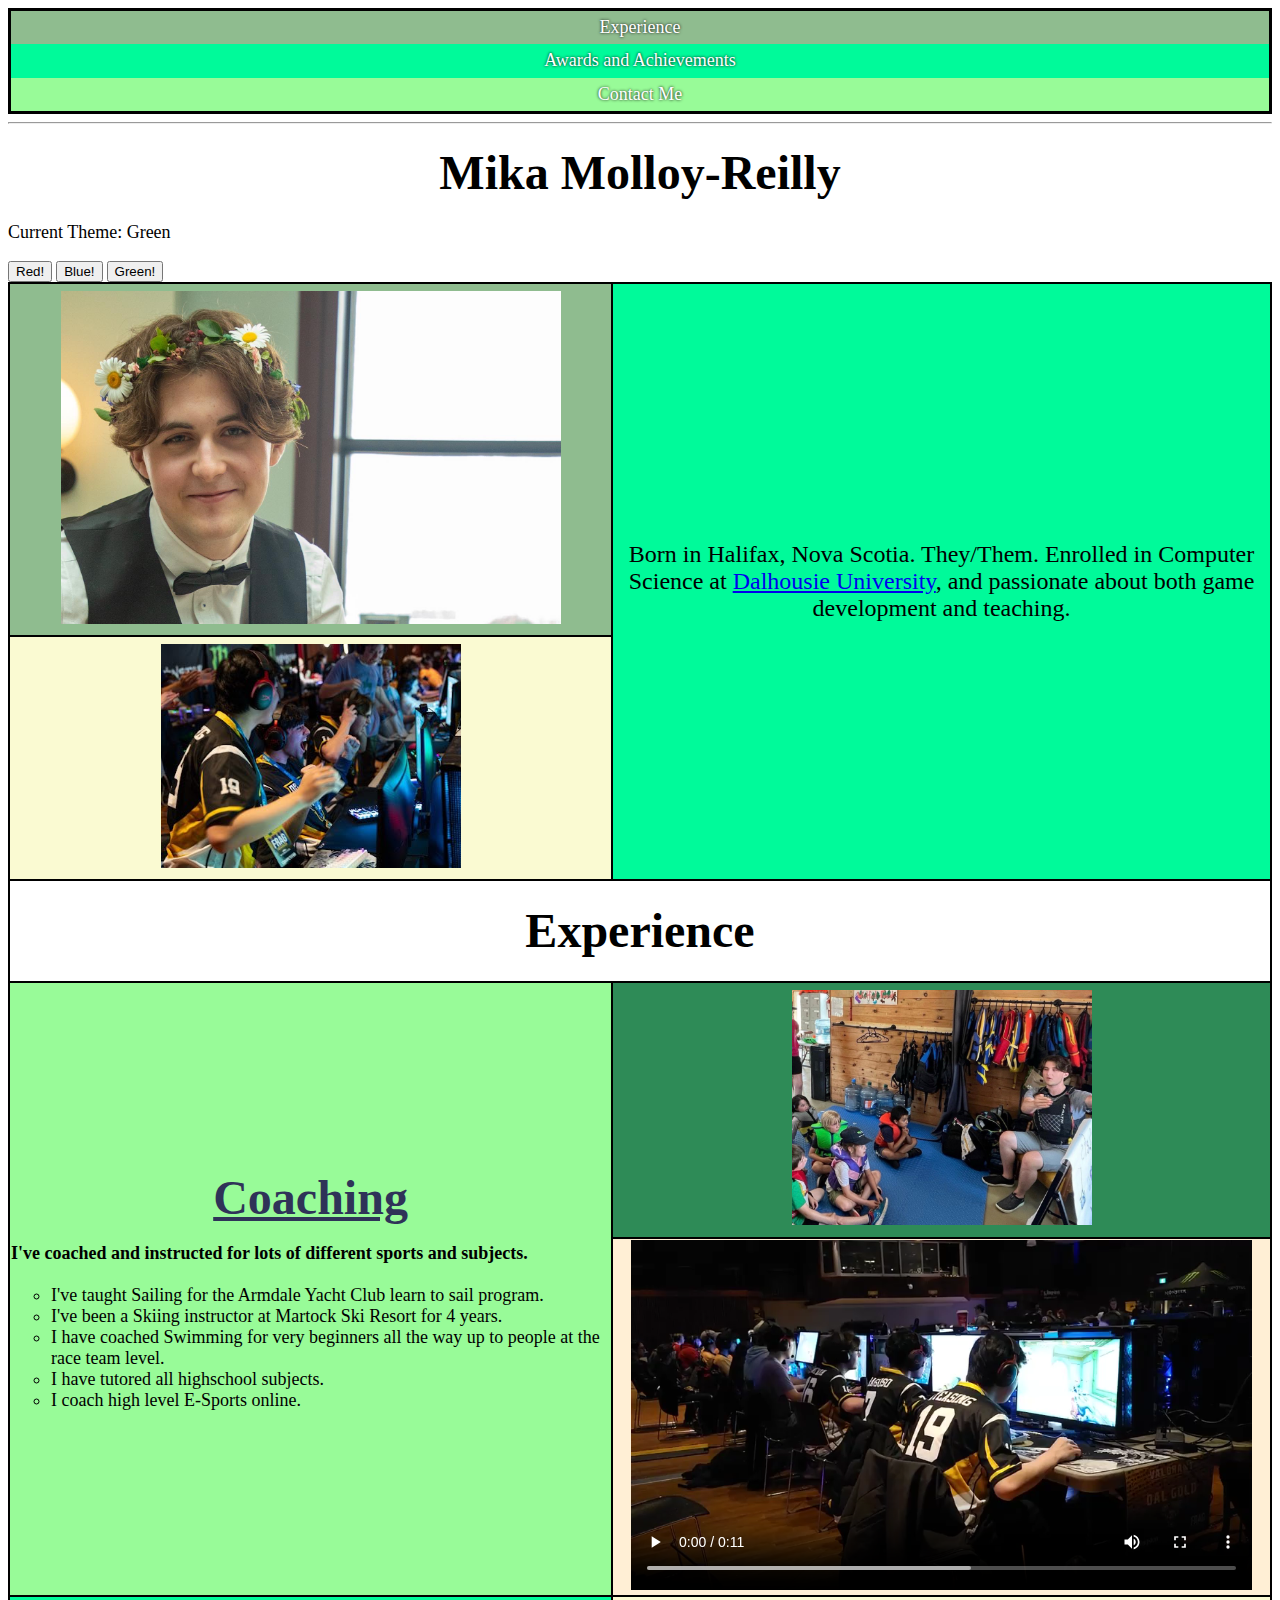
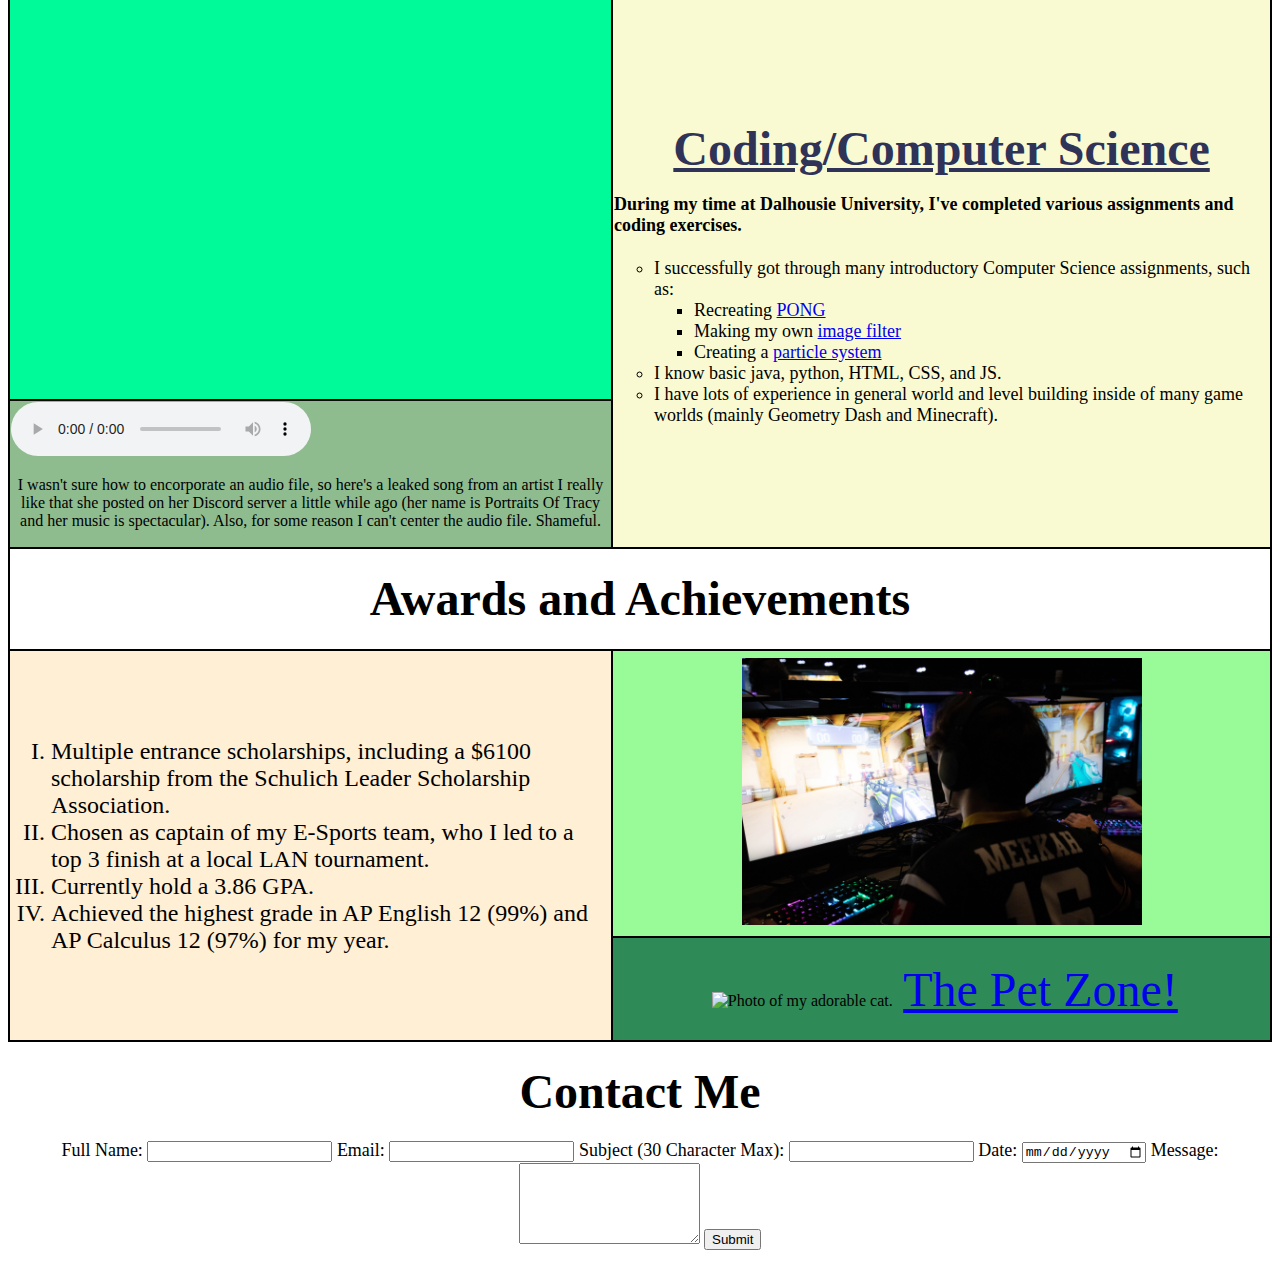
==== index.html @ 8d0d59c8 "Add files via upload" ====
<!DOCTYPE html>
  <html>
    <head>

        <title>
            Mika's Resume
        </title>

        <link rel="icon" type="image/png" href="hedgehog.png">

        <meta charset="UTF-8">
        <meta name="My Web-Based Resume">

        <link rel="stylesheet" type="text/css" href="styles.css">

    </head>
        <body>
    <div class="nav-bar">
        <font face="Tahoma" size="4">
            <ul>
                <li><a href="#Experience">Experience</a></li>
                <li><a href="#Awards and Achievements">Awards and Achievements</a></li>
                <li><a href="#Contact Me">Contact Me</a></li>
            </ul>
        </font>
    </div>   
            <hr>
    <h1>
        <center>
            <font face="Tahoma" size="30">
                  Mika Molloy-Reilly
            </font>
        </center>
    </h1>

    <p id = "currentTheme">Current Theme: Green</p>

    <button id = "redButton">Red!</button>
    <button id = "blueButton">Blue!</button>
    <button id = "greenButton">Green!</button>

    <table class="master-table">
        <tr> 
            <td bgcolor="darkseagreen" width="100" height="200">
              <center>
                     <img id="promPhoto" src="promeekah.jpeg" alt="Photo of me from prom." width="500">
              </center>
            </td>
            <td rowspan=2 bgcolor="mediumspringgreen" width="800" height="300">
                <p>
                    <center>
                        <font face="Tahoma" size="5">
                            Born in Halifax, Nova Scotia. They/Them. Enrolled in Computer Science at <a href="https://www.dal.ca/">Dalhousie University</a>, and passionate about both game development and teaching.  
                        </font>
                    </center>
                </p>
            </td>
        </tr>
        <tr>
            <td bgcolor="lightgoldenrodyellow" width="1000" height="50">
                <center>
                    <img id="popOff" src="letsgo.jpeg" alt="Photo of my E-Sports team and I getting excited after a big win." width="300">
             </center>
            </td>
        </tr>
        <tr>
            <td bgcolor="white" colspan="2">
                <h1 id="Experience">
                    <center>
                        <font face="Tahoma" size="30">
                              Experience 
                        </font>
                    </center>                
                </h1>
            </td>
        </tr>
        <tr> 
            <td rowspan=2 bgcolor="palegreen" width="1000" height="300">
                <h1>
                    <center>
                        <font face="Tahoma" size="8">
                              <a href="coaching.html">Coaching</a> 
                        </font>
                    </center>   
                    <font face="Tahoma" size="4">
                <p>
                    
                    I've coached and instructed for lots of different sports and subjects.
                </p>             
                </h1>
                    <ul class="sailing-list">
                        <li>I've taught Sailing for the Armdale Yacht Club learn to sail program.</li>
                        <li>I've been a Skiing instructor at Martock Ski Resort for 4 years.</li>
                        <li>I have coached Swimming for very beginners all the way up to people at the race team level.</li>
                        <li>I have tutored all highschool subjects.</li>
                        <li>I coach high level E-Sports online.</li>
                    </ul>
                </font>
            </td>
            <td bgcolor="seagreen" width="100" height="50">
                <center>
                    <img id="teaching" src="teaching.jpeg" alt="Photo of me teaching at Armdale Yacht Club." width="300">
                </center>
            </td>
        </tr>
        <tr>
            <td bgcolor="papayawhip" width="1000" height="200">
            <center>
                <video height="350" controls>
                    <source src="popoff.mov" type="video/mp4">
                </video>
            </center>
            </td>
        </tr>
        <tr>
        <td bgcolor="mediumspringgreen" width="100" height="400">
            <center>
                <iframe width="560" height="315" src="https://www.youtube.com/embed/kaUTH6Ngg7M?si=TsZrebwc-u1hzjLi" title="YouTube video player" frameborder="0" allow="accelerometer; autoplay; clipboard-write; encrypted-media; gyroscope; picture-in-picture; web-share" allowfullscreen></iframe>
            </center>
        </td>
            <td rowspan=2 bgcolor="lightgoldenrodyellow" width="800" height="400">
                <h1>
                    <center>
                        <font face="Tahoma" size="8">
                              <a href="cs.html">Coding/Computer Science</a> 
                        </font>
                    </center>   
             <font face="Tahoma" size="4">
                <p>
                    During my time at Dalhousie University, I've completed various assignments and coding exercises.
                </p>             
                </h1>
                    <ul class="cs-list">
                        <li>I successfully got through many introductory Computer Science assignments, such as:
                            <ul class="coding-projects">
                                <li>Recreating <a href="PONG.zip">PONG</a></li>
                                <li>Making my own <a href="Filter.zip">image filter</a></li>
                                <li>Creating a <a href="Particles.zip">particle system</a></li>
                            </ul>
                        </li>
                        <li>I know basic java, python, HTML, CSS, and JS.</li>
                        <li>I have lots of experience in general world and level building inside of many game worlds (mainly Geometry Dash and Minecraft).</li>
                    </ul>
                </font>
            </td>
        </tr>
        <tr>
            <td bgcolor="darkseagreen" width="1000" height="50">
                <audio controls>
                        <source src="tracysong.mp3" type="audio/mp3">
                </audio>
                <p>
                    <center>
                        <font face="Tahoma" size="3">
                        I wasn't sure how to encorporate an audio file, so here's a leaked song from an artist I really like that she posted on her Discord server a little while ago (her name is Portraits Of Tracy and her music is spectacular). Also, for some reason I can't center the audio file. Shameful.
                        </font>
                    </center>
                </p>
            </td>
        </tr>
        <tr>
            <td bgcolor="white" colspan="2">
                <h1 id="Awards and Achievements">
                    <center>
                        <font face="Tahoma" size="30">
                              Awards and Achievements       
                        </font>
                    </center>                
                </h1>
            </td>
        </tr>
        <tr> 
            <td rowspan=2 bgcolor="papayawhip" width="1000" height="350">
              <font face="Tahoma" size="5">
                <ol class="awards-list">
                    <li>Multiple entrance scholarships, including a $6100 scholarship from the Schulich Leader Scholarship Association.</li>
                    <li>Chosen as captain of my E-Sports team, who I led to a top 3 finish at a local LAN tournament.</li>
                    <li>Currently hold a 3.86 GPA.</li>   
                    <li>Achieved the highest grade in AP English 12 (99%) and AP Calculus 12 (97%) for my year.</li>               
                </ol>
              </font>
            </td>
            <td bgcolor="palegreen" width="100" height="250">
                <center>
                    <img id="backPhoto" src="verypromeekah.jpeg" alt="Photo of me from the back warming up for an E-Sports tournament." width="400">
                </center>
            </td>
        </tr>
        <tr>
            <td bgcolor="seagreen" width="1000" height="100">
                <center>
                    <img id="cat" src="mona.jpeg" alt="Photo of my adorable cat." width="250">
                    <font face="Tahoma" size="30">
                        <a href="petzone.html">The Pet Zone!</a>
                    </font>                        
                </center>
            </td>
        </tr>
    </table>
                <h1 id="Contact Me">
                    <center>
                        <font face="Tahoma" size="30">
                              Contact Me 
                        </font>
                    </center>                
                </h1>
                <font face="Tahoma" size="4">
                    <center>
                        <p>
                            <form id = "contactForm">
                                <label for = "fullName">Full Name:</label>
                                <input type = "text" id = "fullName" required>
                            
                                <label for = "email">Email:</label>
                                <input type = "email" id = "email" required>
                            
                                <label for = "subject">Subject (30 Character Max):</label>
                                <input type = "text" id = "subject" pattern = ".{0,30}" title = "Input must be 30 characters at most." required>

                                <label for = "date">Date:</label>
                                <input type = "date" id = "date" required>
                            
                                <label for = "message">Message:</label>
                                <textarea id = "message" rows="5" required></textarea>
                            
                                <input type = "submit" value="Submit">
                            </form>
                        </p>
                    </center>
                  </font>
        </body>
        <script src = "script.js"></script>
  </html>
---- styles.css ----
td > img {
    border-color: black;
    border-style: solid;
}

.nav-bar {
    position: sticky;
    top: 0;
    z-index: 1000;
    padding: 0.2%;
    background-color: black;
}

.nav-bar ul {
    list-style-type: none; 
    margin: 0;
    padding: 0;
}

.nav-bar ul li {
    display: inline; 
}

.nav-bar ul li:nth-child(1) a {
    display: block; 
    padding: 0.5% 1%; 
    text-decoration: none; 
    color: white; 
    text-shadow: 0px 0px 3px black;
    background-color: darkseagreen;
    text-align: center;
}

.nav-bar ul li:nth-child(2) a {
    display: block; 
    padding: 0.5% 1%; 
    text-decoration: none; 
    color: white; 
    text-shadow: 0px 0px 3px black;
    background-color: mediumspringgreen;
    text-align: center;
}

.nav-bar ul li:nth-child(3) a {
    display: block; 
    padding: 0.5% 1%; 
    text-decoration: none; 
    color: white; 
    text-shadow: 0px 0px 3px black;
    background-color: palegreen;
    text-align: center;
}

.nav-bar ul li a:hover {
    background-color: grey; 
}

#promPhoto {
    border: 0.5%;
    padding: 0.5%;
    margin: 0.5%;
}

#popOff {
    border: 0.5%;
    padding: 0.5%;
    margin: 0.5%;
}

#teaching {
    border: 0.5%;
    padding: 0.5%;
    margin: 0.5%;
}

#backPhoto {
    border: 0.5%;
    padding: 0.5%;
    margin: 0.5%;
}

#cat {
    border: 0.5%;
    padding: 0.5%;
    margin: 0.5%;
}

a:hover {
    font-weight: bolder;
    color: black;
    text-decoration: none;
}

.sailing-list {
    list-style-type: circle;
}

.cs-list {
    list-style-type: circle;
}

.coding-projects {
    list-style-type: square;
}

.awards-list {
    list-style-type: upper-roman;
}

.master-table {
    padding: 0%;
    background-color: black;
}

a[href="coaching.html"] {
    font-weight: bolder;
    color: rgb(47, 51, 88);
}

a[href="coaching.html"]:hover {
    color: white;
}

a[href="cs.html"] {
    font-weight: bolder;
    color: rgb(47, 51, 88);
}

a[href="cs.html"]:hover {
    color: white;
}

.hover-effect {
    transform: scale(1.05);
}

#currentTheme {
    font-family: Tahoma;
    font-size: 18px;
}
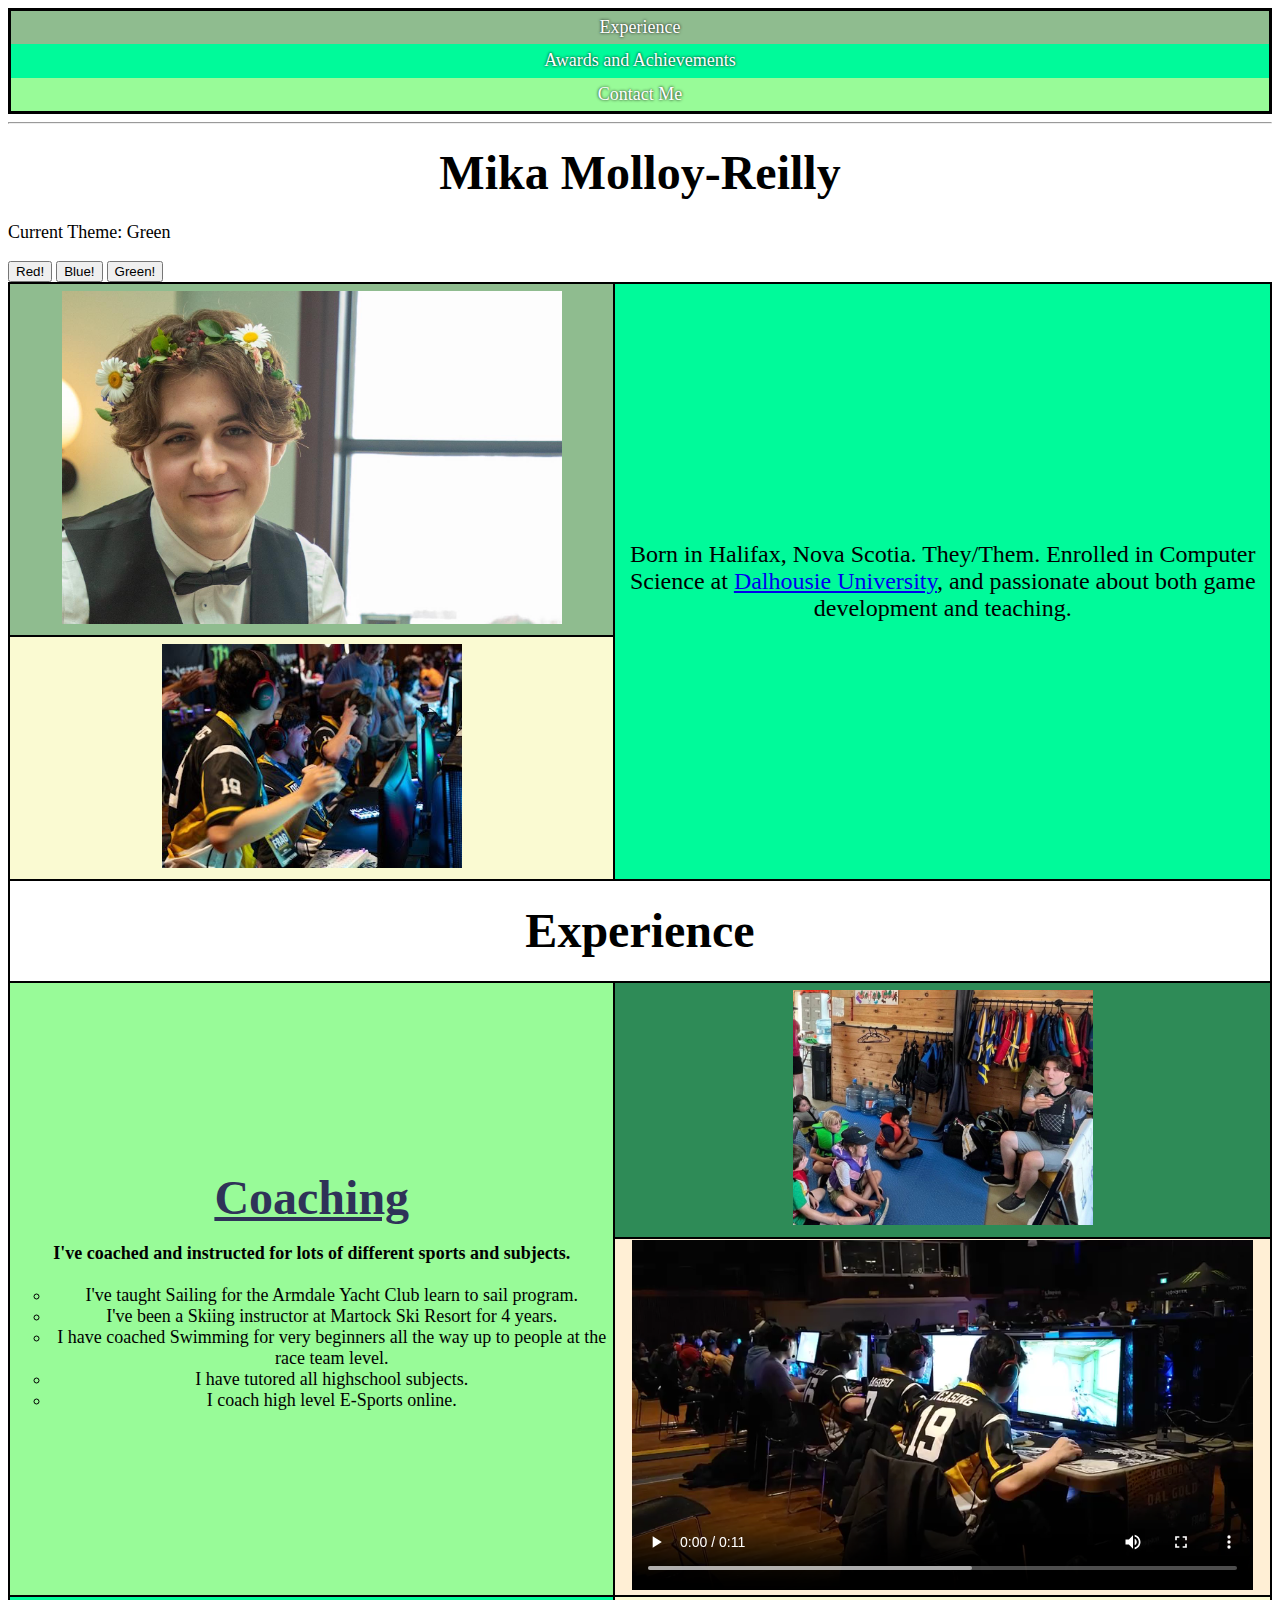
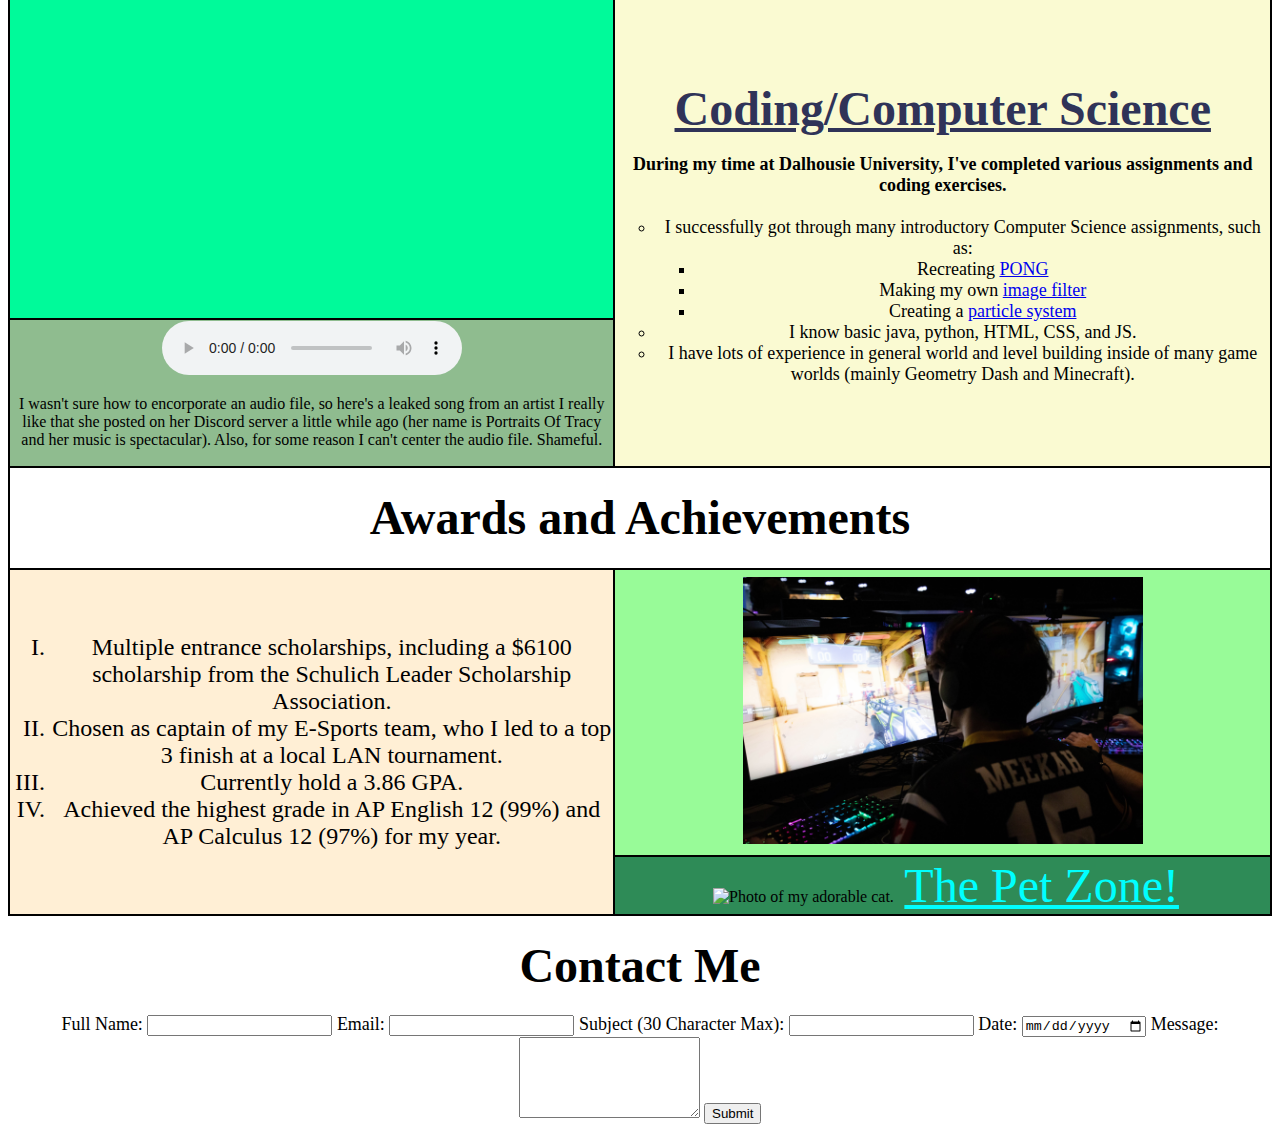
==== commit b9cd8549: "Update index.html" ====
--- a/index.html
+++ b/index.html
@@ -1,5 +1,5 @@
 <!DOCTYPE html>
-  <html>
+  <html lang = "en">
     <head>
 
         <title>
@@ -191,7 +191,7 @@
                 <center>
                     <img id="cat" src="mona.jpeg" alt="Photo of my adorable cat." width="250">
                     <font face="Tahoma" size="30">
-                        <a href="petzone.html">The Pet Zone!</a>
+                        <a href="petzone.html" id = "petzoneText">The Pet Zone!</a>
                     </font>                        
                 </center>
             </td>
@@ -230,4 +230,4 @@
                   </font>
         </body>
         <script src = "script.js"></script>
-  </html>+  </html>
--- a/styles.css
+++ b/styles.css
@@ -137,4 +137,46 @@
 #currentTheme {
     font-family: Tahoma;
     font-size: 18px;
-}+}
+
+#petzoneText {
+    color: aqua;
+}
+
+@media only screen and (max-width: 600px) {
+    .master-table {
+      width: 100%;
+      font-size: small;
+    }
+    .master-table td {
+      display: block;
+      width: 80%;
+      height: auto;
+      text-align: center;
+    }
+  }
+
+  @media only screen and (min-width: 601px) and (max-width: 1024px) {
+    .master-table {
+      width: 100%;
+    }
+    .master-table td {
+      display: block;
+      width: 100%;
+      height: auto;
+      text-align: center;
+    }
+}
+
+  @media only screen and (min-width: 1025px) {
+
+    .master-table {
+      width: auto;
+    }
+    .master-table td {
+      display: table-cell;
+      width: auto;
+      height: auto;
+      text-align: center;
+    }
+}
